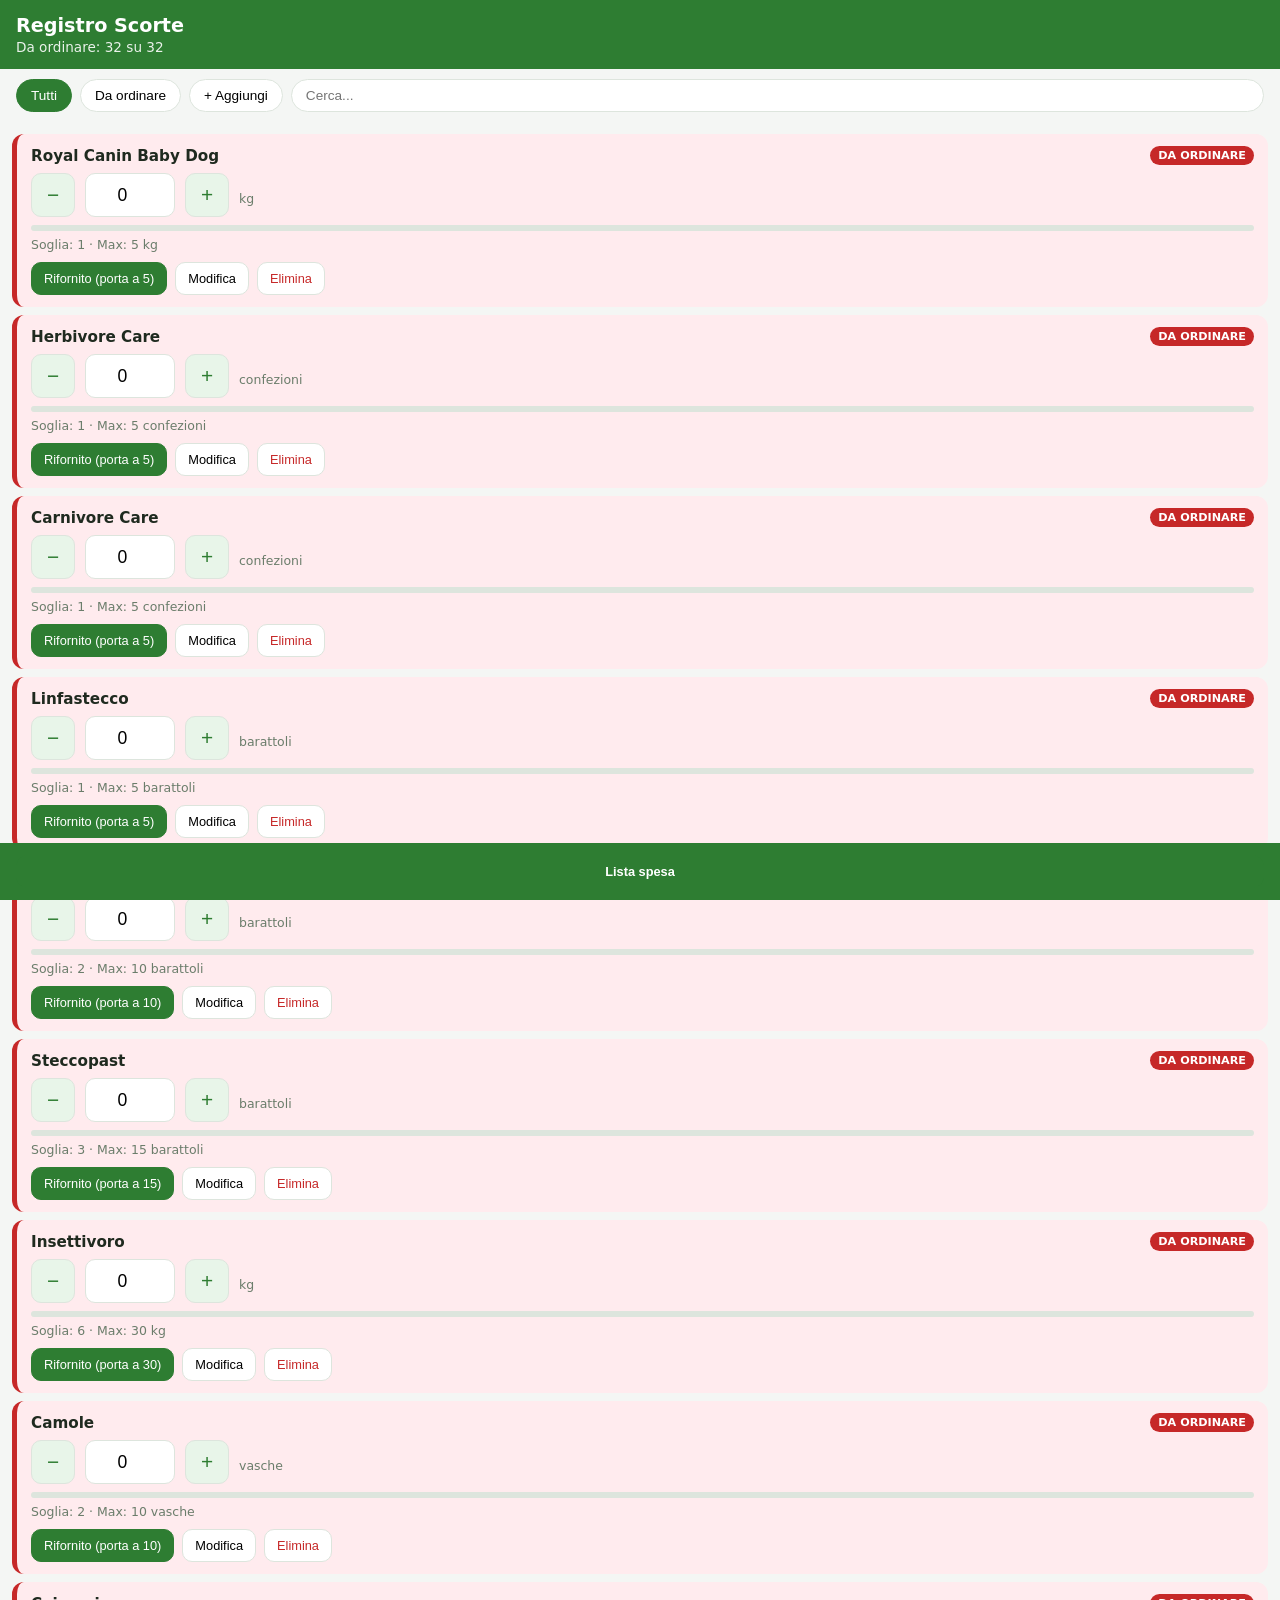
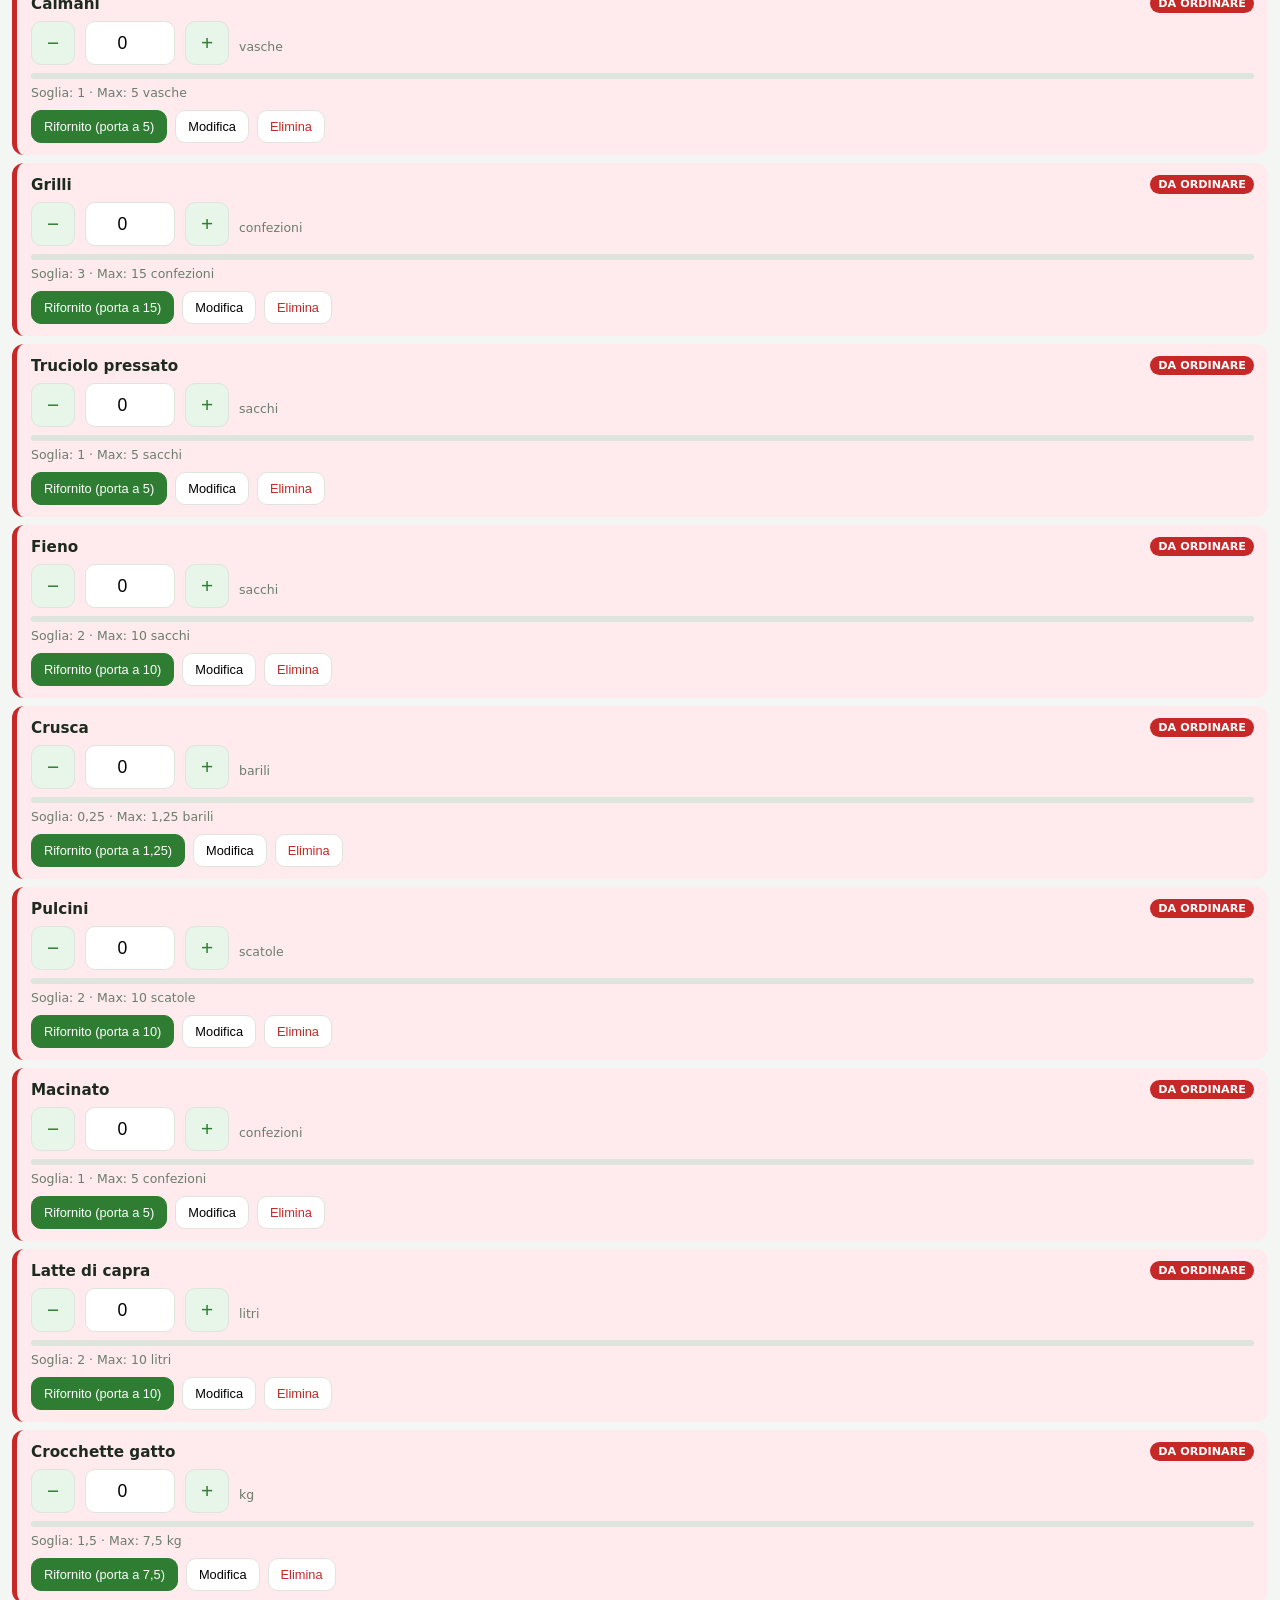
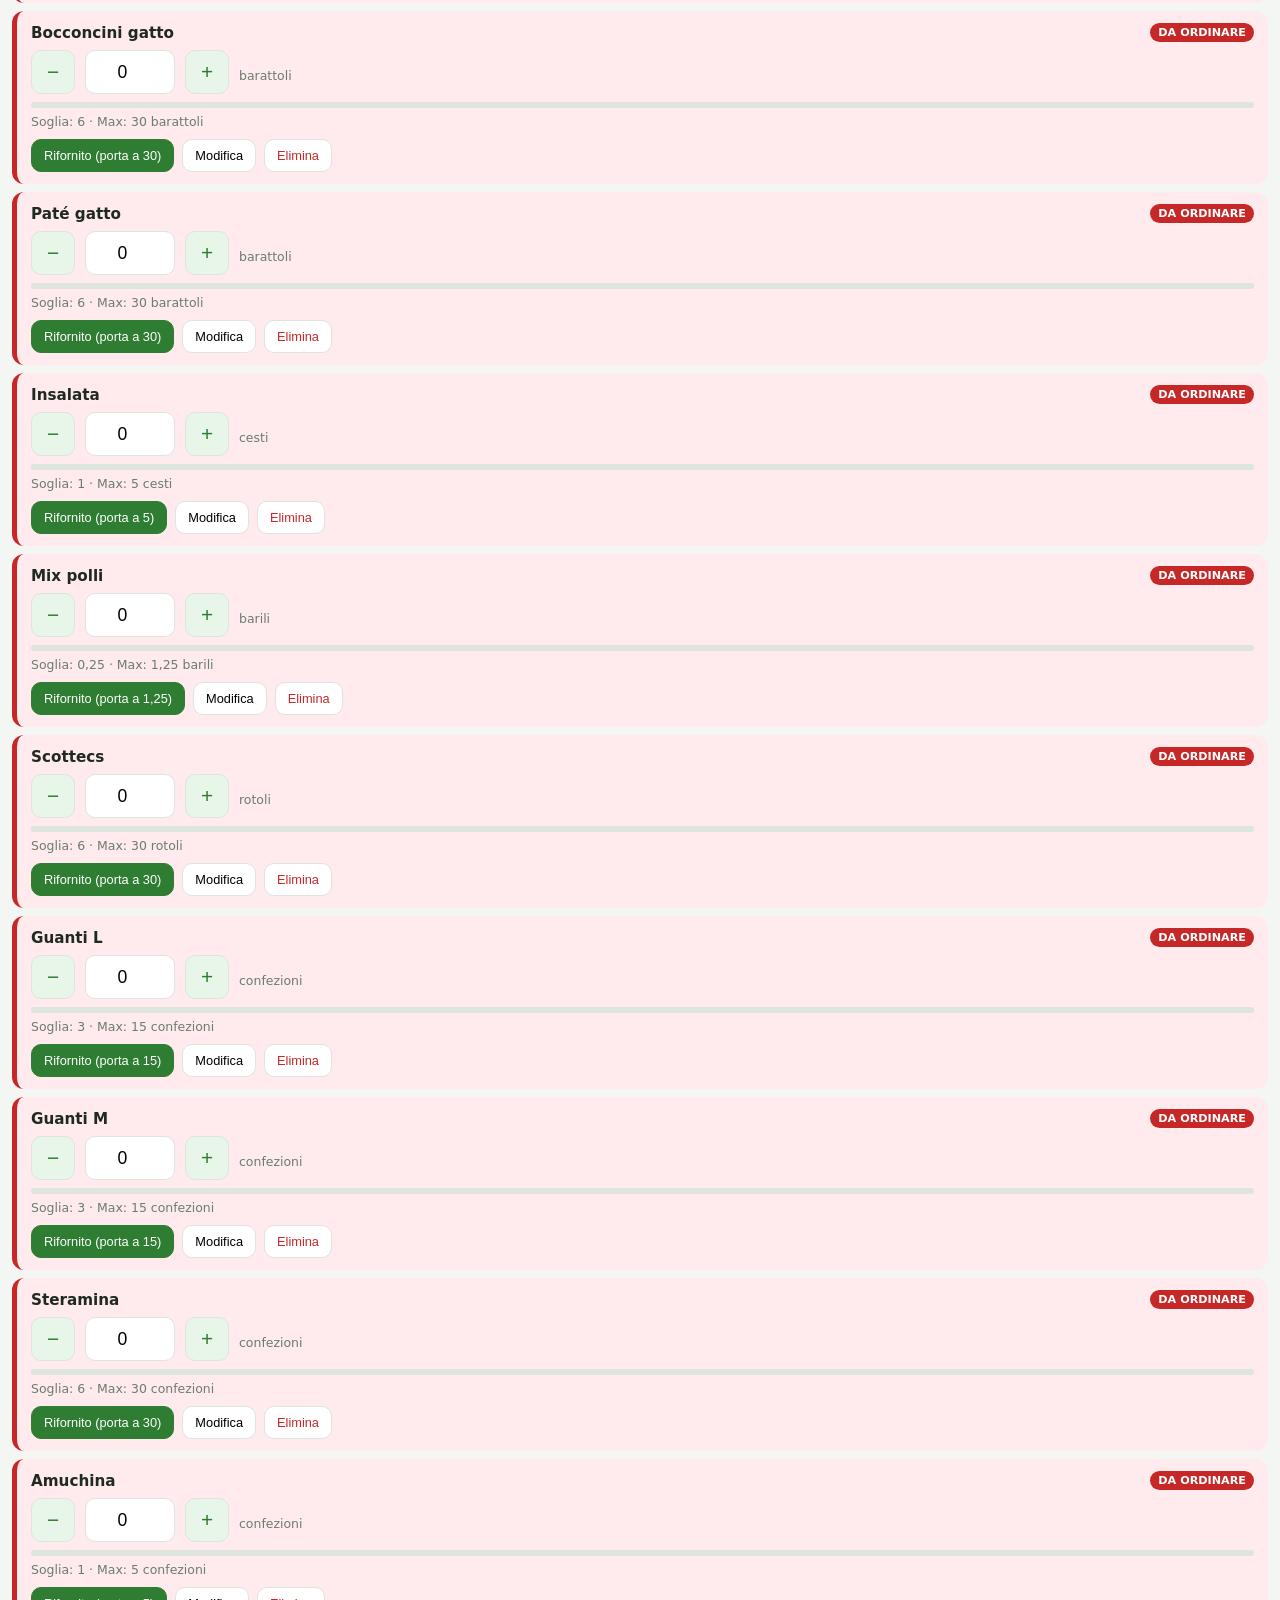
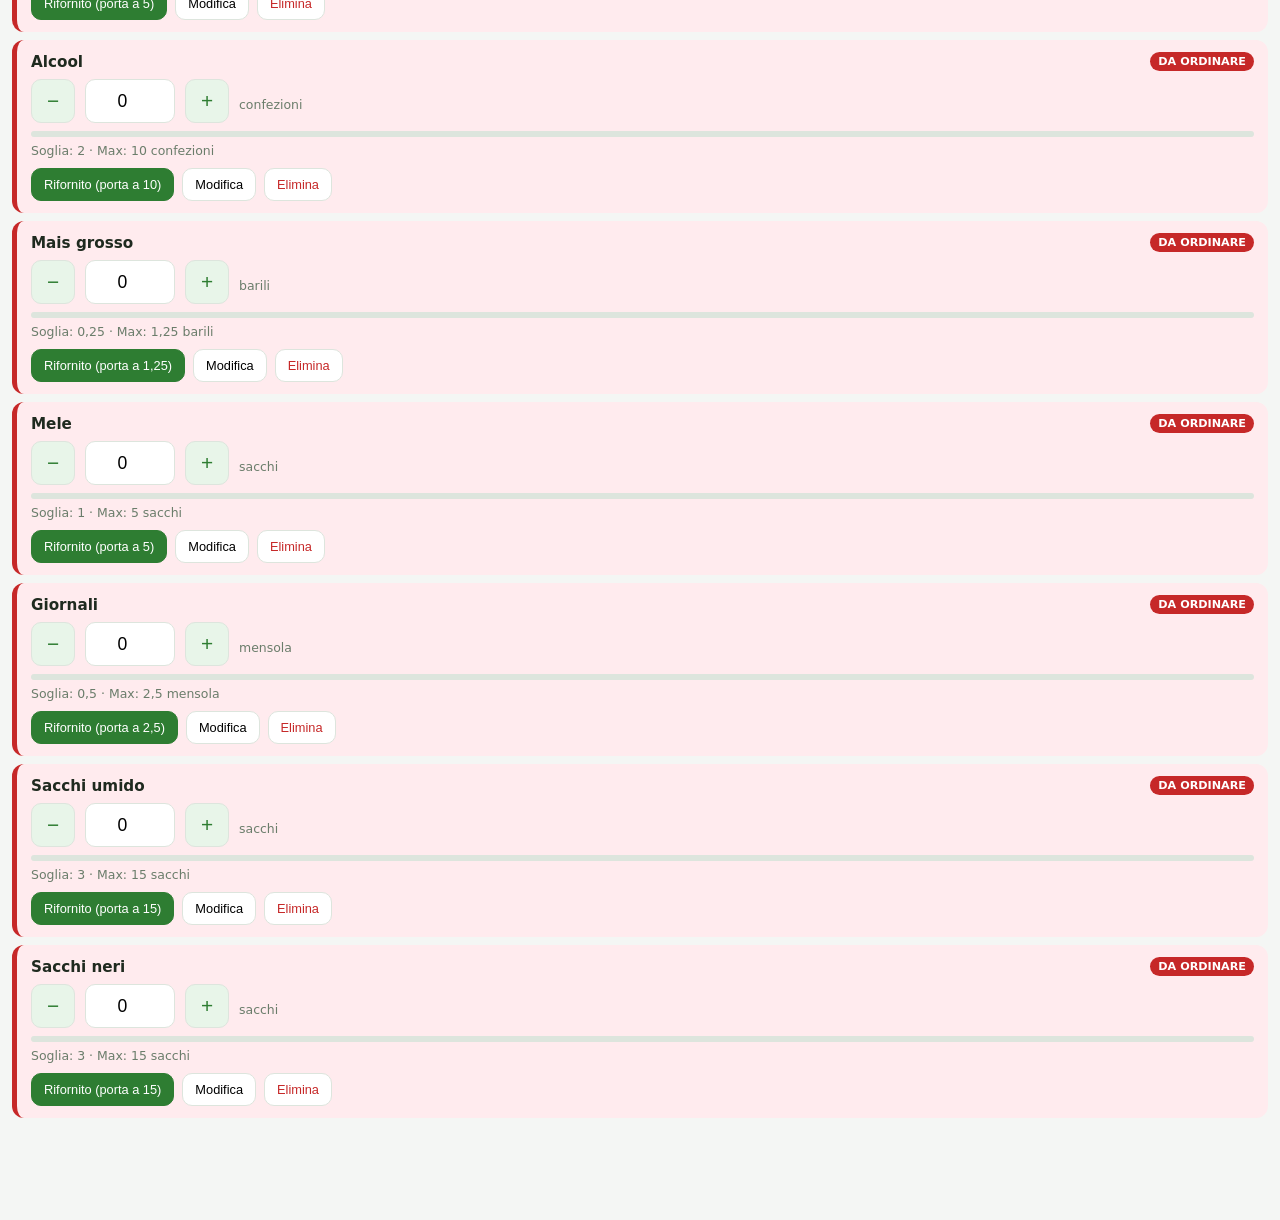
==== index.html @ c5b28beb "Webapp statica mobile per registro scorte" ====
<!DOCTYPE html>
<html lang="it">
<head>
<meta charset="UTF-8">
<meta name="viewport" content="width=device-width, initial-scale=1.0, viewport-fit=cover">
<meta name="theme-color" content="#1b5e20">
<title>Registro Scorte</title>
<style>
  :root {
    --green: #2e7d32; --light: #e8f5e9; --red: #c62828; --redlight: #ffebee;
    --bg: #f4f6f4; --card: #ffffff; --text: #1f2a1f; --muted: #6b7d6b; --border: #dde5dd;
  }
  * { box-sizing: border-box; -webkit-tap-highlight-color: transparent; }
  body { margin: 0; font-family: system-ui, -apple-system, sans-serif; background: var(--bg); color: var(--text); padding-bottom: 90px; }
  header { position: sticky; top: 0; z-index: 10; background: var(--green); color: white; padding: 14px 16px; }
  header h1 { margin: 0; font-size: 1.2rem; }
  header .sub { font-size: 0.85rem; opacity: 0.9; margin-top: 2px; }
  .filters { display: flex; gap: 8px; padding: 10px 16px; position: sticky; top: 62px; background: var(--bg); z-index: 9; flex-wrap: wrap; }
  .chip { border: 1px solid var(--border); background: var(--card); padding: 8px 14px; border-radius: 20px; font-size: 0.85rem; cursor: pointer; }
  .chip.active { background: var(--green); color: white; border-color: var(--green); }
  #search { flex: 1; min-width: 120px; border: 1px solid var(--border); border-radius: 20px; padding: 8px 14px; font-size: 0.85rem; }
  main { padding: 4px 12px; }
  .card { background: var(--card); border-radius: 12px; padding: 12px 14px; margin: 8px 0; border-left: 5px solid var(--green); }
  .card.low { border-left-color: var(--red); background: var(--redlight); }
  .row { display: flex; align-items: center; justify-content: space-between; gap: 8px; }
  .name { font-weight: 600; font-size: 0.95rem; flex: 1; }
  .badge { font-size: 0.7rem; font-weight: 700; padding: 3px 8px; border-radius: 10px; white-space: nowrap; }
  .ok .badge { background: var(--light); color: var(--green); }
  .low .badge { background: var(--red); color: white; }
  .stepper { display: flex; align-items: center; gap: 10px; margin-top: 8px; }
  .stepper button { width: 44px; height: 44px; border-radius: 10px; border: 1px solid var(--border); background: var(--light); font-size: 1.3rem; color: var(--green); }
  .stepper input { width: 90px; height: 44px; text-align: center; font-size: 1.1rem; border: 1px solid var(--border); border-radius: 10px; }
  .meta { font-size: 0.78rem; color: var(--muted); margin-top: 6px; }
  .nostock { color: #a1887f; }
  .bar { height: 6px; background: var(--border); border-radius: 3px; margin-top: 8px; overflow: hidden; }
  .bar div { height: 100%; background: var(--green); border-radius: 3px; }
  .low .bar div { background: var(--red); }
  .actions { display: flex; gap: 8px; margin-top: 10px; }
  .btn { border: 1px solid var(--border); background: var(--card); border-radius: 10px; padding: 8px 12px; font-size: 0.8rem; cursor: pointer; }
  .btn.danger { color: var(--red); }
  .btn.primary { background: var(--green); color: white; border-color: var(--green); }
  .edit { display: none; margin-top: 10px; border-top: 1px dashed var(--border); padding-top: 10px; }
  .edit.open { display: block; }
  .edit label { display: block; font-size: 0.75rem; color: var(--muted); margin: 8px 0 3px; }
  .edit input { width: 100%; padding: 8px; border: 1px solid var(--border); border-radius: 8px; font-size: 0.95rem; }
  .grid2 { display: grid; grid-template-columns: 1fr 1fr; gap: 8px; }
  nav { position: fixed; bottom: 0; left: 0; right: 0; background: var(--green); display: flex; padding: 12px 16px calc(12px + env(safe-area-inset-bottom)); gap: 10px; }
  nav button { flex: 1; border: none; border-radius: 12px; padding: 13px; font-size: 0.9rem; font-weight: 600; cursor: pointer; }
  dialog { border: none; border-radius: 16px; width: min(92vw, 420px); padding: 18px; max-height: 80vh; }
  dialog::backdrop { background: rgba(0,0,0,0.4); }
  dialog h2 { margin: 0 0 12px; font-size: 1.05rem; }
  dialog ul { margin: 0; padding-left: 20px; }
  dialog li { margin: 6px 0; font-size: 0.95rem; }
  .empty { text-align: center; color: var(--muted); padding: 40px 0; }
  form#addform .grid2 label input { margin-top: 3px; }
</style>
</head>
<body>
<header>
  <h1>Registro Scorte</h1>
  <div class="sub" id="summary"></div>
</header>

<div class="filters">
  <button class="chip active" id="f-all">Tutti</button>
  <button class="chip" id="f-low">Da ordinare</button>
  <button class="chip" id="f-add">+ Aggiungi</button>
  <input id="search" type="search" placeholder="Cerca...">
</div>

<main id="list"></main>
<div class="empty" id="empty" style="display:none">Nessun elemento</div>

<nav>
  <button class="btn primary" id="open-shopping">Lista spesa</button>
</nav>

<dialog id="shoppingDlg">
  <h2>Da ricomprare <span id="shopCount"></span></h2>
  <ul id="shoppingList"></ul>
  <p class="empty" id="shopEmpty" style="display:none">Tutto a posto, niente da ordinare.</p>
  <div class="actions">
    <button class="btn" onclick="copyShopping()">Copia</button>
    <button class="btn primary" onclick="document.getElementById('shoppingDlg').close()">Chiudi</button>
  </div>
</dialog>

<dialog id="addDlg">
  <h2>Nuovo articolo</h2>
  <form id="addform">
    <label>Nome<input name="name" required></label>
    <div class="grid2">
      <div><label>Unità<input name="unit" placeholder="scatole, kg..." required></label></div>
      <div><label>Quantità attuale<input name="qty" type="number" step="0.25" min="0" value="0"></label></div>
      <div><label>Soglia d'ordine<input name="soglia" type="number" step="0.25" min="0" required></label></div>
      <div><label>Max stock<input name="max" type="number" step="0.25" min="0"></label></div>
    </div>
    <div class="actions">
      <button type="button" class="btn" onclick="document.getElementById('addDlg').close()">Annulla</button>
      <button type="submit" class="btn primary">Aggiungi</button>
    </div>
  </form>
</dialog>

<script>
var KEY = 'registroscorte-v1';
var DEFAULTS = [
  { name: 'Royal Canin Baby Dog', unit: 'kg', qty: 0, soglia: 1, max: 5 },
  { name: 'Herbivore Care', unit: 'confezioni', qty: 0, soglia: 1, max: 5 },
  { name: 'Carnivore Care', unit: 'confezioni', qty: 0, soglia: 1, max: 5 },
  { name: 'Linfastecco', unit: 'barattoli', qty: 0, soglia: 1, max: 5 },
  { name: 'Nutribird', unit: 'barattoli', qty: 0, soglia: 2, max: 10 },
  { name: 'Steccopast', unit: 'barattoli', qty: 0, soglia: 3, max: 15 },
  { name: 'Insettivoro', unit: 'kg', qty: 0, soglia: 6, max: 30 },
  { name: 'Camole', unit: 'vasche', qty: 0, soglia: 2, max: 10 },
  { name: 'Caimani', unit: 'vasche', qty: 0, soglia: 1, max: 5 },
  { name: 'Grilli', unit: 'confezioni', qty: 0, soglia: 3, max: 15 },
  { name: 'Truciolo pressato', unit: 'sacchi', qty: 0, soglia: 1, max: 5 },
  { name: 'Fieno', unit: 'sacchi', qty: 0, soglia: 2, max: 10 },
  { name: 'Crusca', unit: 'barili', qty: 0, soglia: 0.25, max: 1.25 },
  { name: 'Pulcini', unit: 'scatole', qty: 0, soglia: 2, max: 10 },
  { name: 'Macinato', unit: 'confezioni', qty: 0, soglia: 1, max: 5 },
  { name: 'Latte di capra', unit: 'litri', qty: 0, soglia: 2, max: 10 },
  { name: 'Crocchette gatto', unit: 'kg', qty: 0, soglia: 1.5, max: 7.5 },
  { name: 'Bocconcini gatto', unit: 'barattoli', qty: 0, soglia: 6, max: 30 },
  { name: 'Paté gatto', unit: 'barattoli', qty: 0, soglia: 6, max: 30 },
  { name: 'Insalata', unit: 'cesti', qty: 0, soglia: 1, max: 5 },
  { name: 'Mix polli', unit: 'barili', qty: 0, soglia: 0.25, max: 1.25 },
  { name: 'Scottecs', unit: 'rotoli', qty: 0, soglia: 6, max: 30 },
  { name: 'Guanti L', unit: 'confezioni', qty: 0, soglia: 3, max: 15 },
  { name: 'Guanti M', unit: 'confezioni', qty: 0, soglia: 3, max: 15 },
  { name: 'Steramina', unit: 'confezioni', qty: 0, soglia: 6, max: 30 },
  { name: 'Amuchina', unit: 'confezioni', qty: 0, soglia: 1, max: 5 },
  { name: 'Alcool', unit: 'confezioni', qty: 0, soglia: 2, max: 10 },
  { name: 'Mais grosso', unit: 'barili', qty: 0, soglia: 0.25, max: 1.25 },
  { name: 'Mele', unit: 'sacchi', qty: 0, soglia: 1, max: 5 },
  { name: 'Giornali', unit: 'mensola', qty: 0, soglia: 0.5, max: 2.5 },
  { name: 'Sacchi umido', unit: 'sacchi', qty: 0, soglia: 3, max: 15 },
  { name: 'Sacchi neri', unit: 'sacchi', qty: 0, soglia: 3, max: 15 }
];

var state = load();
function load() {
  try { var d = JSON.parse(localStorage.getItem(KEY)); if (d && d.items) return d; } catch (e) {}
  return { items: DEFAULTS.map(function (x) { return Object.assign({}, x); }) };
}
function save() { localStorage.setItem(KEY, JSON.stringify(state)); }
function fmt(n) { return (Math.round(n * 100) / 100).toString().replace('.', ','); }

var filter = 'all';
var order = state.items.map(function (x) { return x.name; });

function render() {
  var q = document.getElementById('search').value.toLowerCase();
  var listEl = document.getElementById('list');
  listEl.innerHTML = '';
  var shown = 0, lowCount = 0;
  state.items.forEach(function (it, i) {
    var low = it.qty < it.soglia;
    if (low) lowCount++;
    if (filter === 'low' && !low) return;
    if (q && it.name.toLowerCase().indexOf(q) < 0) return;
    shown++;
    var card = document.createElement('div');
    card.className = 'card ' + (low ? 'low' : 'ok');
    var pct = Math.min(100, it.max > 0 ? (it.qty / it.max) * 100 : 100);
    card.innerHTML =
      '<div class="row"><div class="name">' + it.name + '</div>' +
      '<span class="badge">' + (low ? 'DA ORDINARE' : 'OK') + '</span></div>' +
      '<div class="stepper">' +
      '<button onclick="step(' + i + ',-1)">−</button>' +
      '<input type="number" step="0.25" min="0" value="' + it.qty + '" onchange="setQty(' + i + ',this.value)">' +
      '<button onclick="step(' + i + ',1)">+</button>' +
      '<span class="meta">' + it.unit + '</span></div>' +
      '<div class="bar"><div style="width:' + pct + '%"></div></div>' +
      '<div class="meta">Soglia: ' + fmt(it.soglia) + ' · Max: ' + fmt(it.max) + ' ' + it.unit + '</div>' +
      '<div class="actions">' +
      (low ? '<button class="btn primary" onclick="restock(' + i + ')">Rifornito (porta a ' + fmt(it.max) + ')</button>' : '') +
      '<button class="btn" onclick="toggleEdit(' + i + ',this)">Modifica</button>' +
      '<button class="btn danger" onclick="del(' + i + ')">Elimina</button></div>' +
      '<div class="edit" id="edit' + i + '">' +
      '<div class="grid2"><div><label>Nome<input value="' + it.name + '" onchange="setField(' + i + ',\'name\',this.value)"></label></div>' +
      '<div><label>Unità<input value="' + it.unit + '" onchange="setField(' + i + ',\'unit\',this.value)"></label></div>' +
      '<div><label>Soglia d\'ordine<input type="number" step="0.25" min="0" value="' + it.soglia + '" onchange="setField(' + i + ',\'soglia\',this.value)"></label></div>' +
      '<div><label>Max stock<input type="number" step="0.25" min="0" value="' + it.max + '" onchange="setField(' + i + ',\'max\',this.value)"></label></div>' +
      '</div><label>Soglia in 1/4 di barile = 0,25 · 1/2 mensola = 0,5</label></div>';
    listEl.appendChild(card);
  });
  document.getElementById('empty').style.display = shown ? 'none' : 'block';
  document.getElementById('summary').textContent = 'Da ordinare: ' + lowCount + ' su ' + state.items.length;
}

function step(i, d) { state.items[i].qty = Math.max(0, state.items[i].qty + d * 0.25); save(); render(); }
function setQty(i, v) { state.items[i].qty = Math.max(0, parseFloat(v) || 0); save(); render(); }
function setField(i, f, v) { state.items[i][f] = (f === 'soglia' || f === 'max') ? Math.max(0, parseFloat(v) || 0) : v; save(); render(); }
function restock(i) { state.items[i].qty = state.items[i].max; save(); render(); }
function del(i) { if (confirm('Eliminare ' + state.items[i].name + '?')) { state.items.splice(i, 1); save(); render(); } }
function toggleEdit(i, btn) { document.getElementById('edit' + i).classList.toggle('open'); }

document.getElementById('f-all').onclick = function () { filter = 'all'; chips(); render(); };
document.getElementById('f-low').onclick = function () { filter = 'low'; chips(); render(); };
document.getElementById('f-add').onclick = function () { document.getElementById('addDlg').showModal(); };
document.getElementById('search').oninput = render;
function chips() {
  document.getElementById('f-all').classList.toggle('active', filter === 'all');
  document.getElementById('f-low').classList.toggle('active', filter === 'low');
}

document.getElementById('addform').onsubmit = function (e) {
  e.preventDefault();
  var f = e.target;
  var soglia = parseFloat(f.soglia.value) || 0;
  var max = f.max.value !== '' ? parseFloat(f.max.value) : soglia * 5;
  state.items.push({ name: f.name.value, unit: f.unit.value, qty: parseFloat(f.qty.value) || 0, soglia: soglia, max: max });
  save(); f.reset(); document.getElementById('addDlg').close(); render();
};

function shopping() {
  return state.items.filter(function (x) { return x.qty < x.soglia; })
    .map(function (x) { return { name: x.name, buy: Math.max(0, x.max - x.qty), unit: x.unit, soglia: x.soglia, qty: x.qty }; })
    .sort(function (a, b) { return a.name.localeCompare(b.name); });
}
document.getElementById('open-shopping').onclick = function () {
  var s = shopping();
  var ul = document.getElementById('shoppingList');
  ul.innerHTML = '';
  s.forEach(function (x) {
    var li = document.createElement('li');
    li.textContent = x.name + ': comprene ' + fmt(x.buy) + ' ' + x.unit + ' (ora ' + fmt(x.qty) + ')';
    ul.appendChild(li);
  });
  document.getElementById('shopEmpty').style.display = s.length ? 'none' : 'block';
  document.getElementById('shopCount').textContent = '(' + s.length + ')';
  document.getElementById('shoppingDlg').showModal();
};
function copyShopping() {
  var text = shopping().map(function (x) { return '- ' + x.name + ': ' + fmt(x.buy) + ' ' + x.unit; }).join('\n') || 'Niente da ordinare';
  if (navigator.clipboard) navigator.clipboard.writeText(text);
  else alert(text);
}
render();
</script>
</body>
</html>
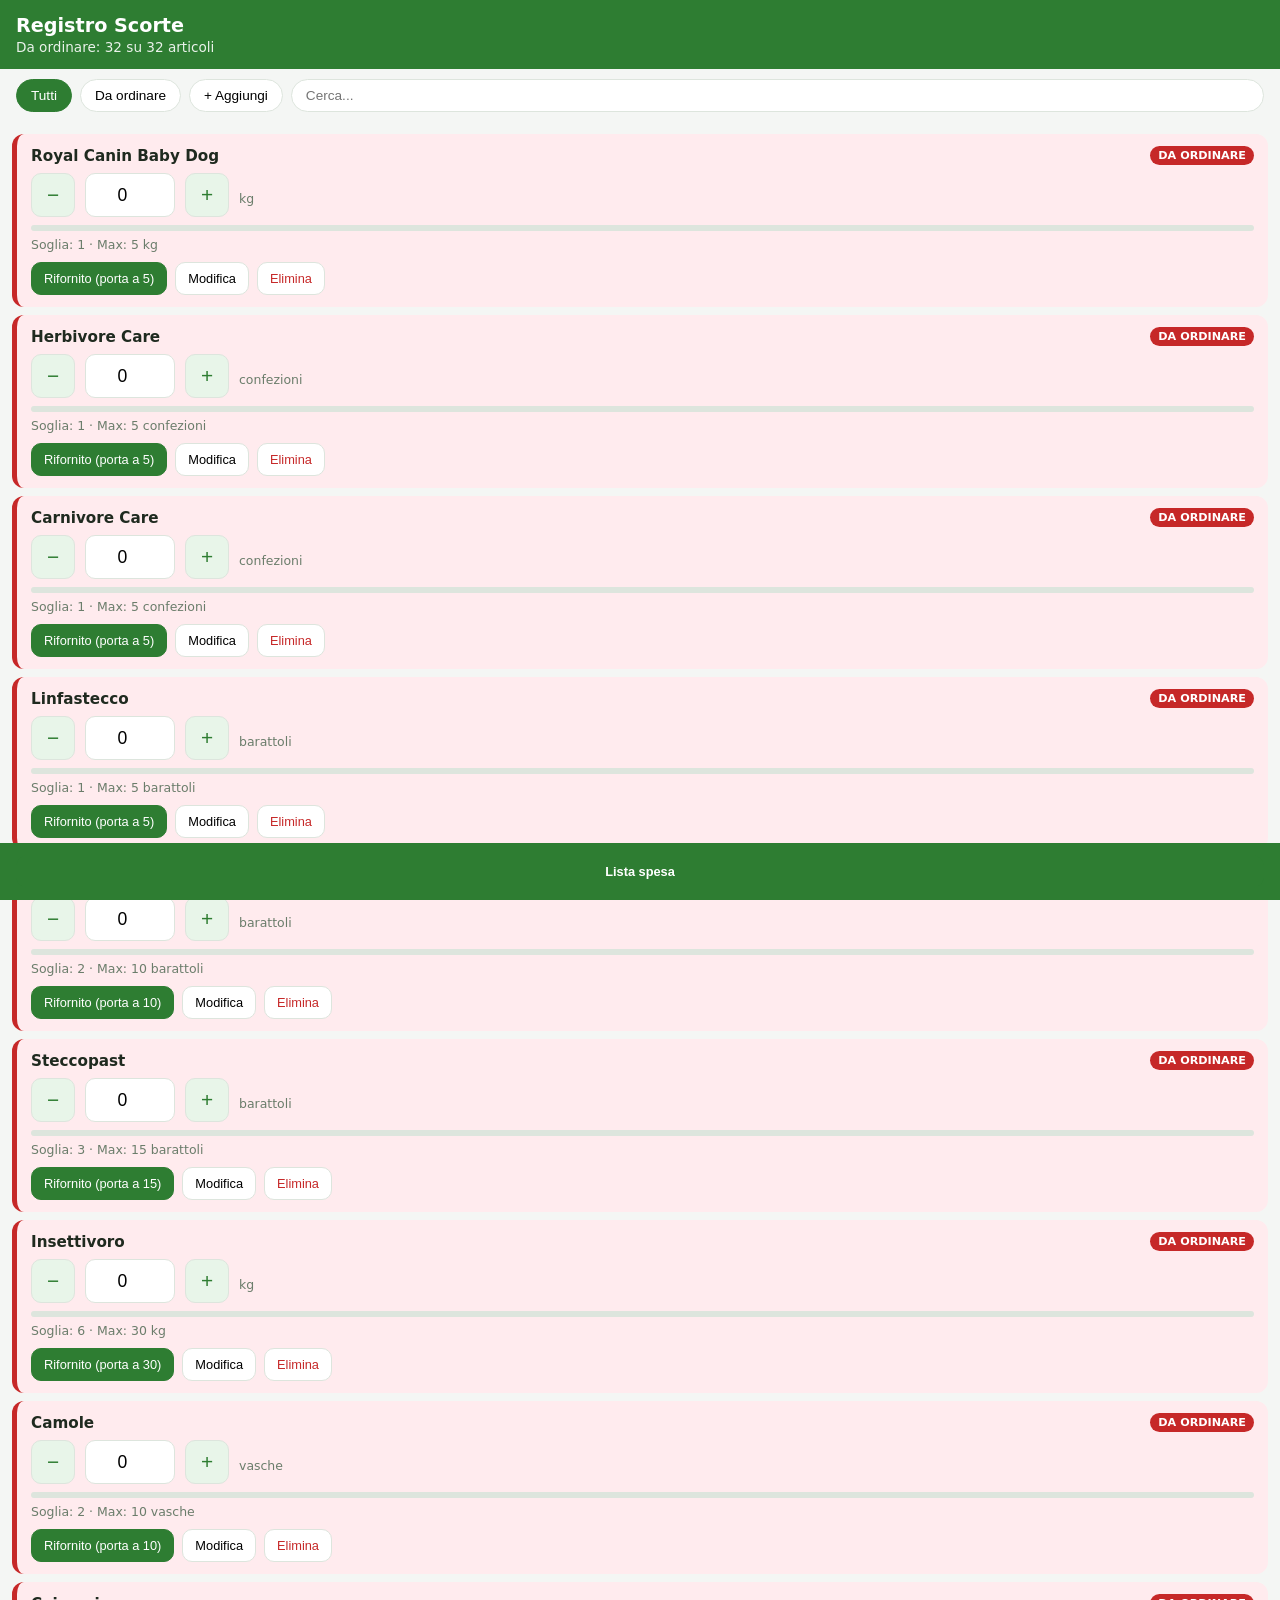
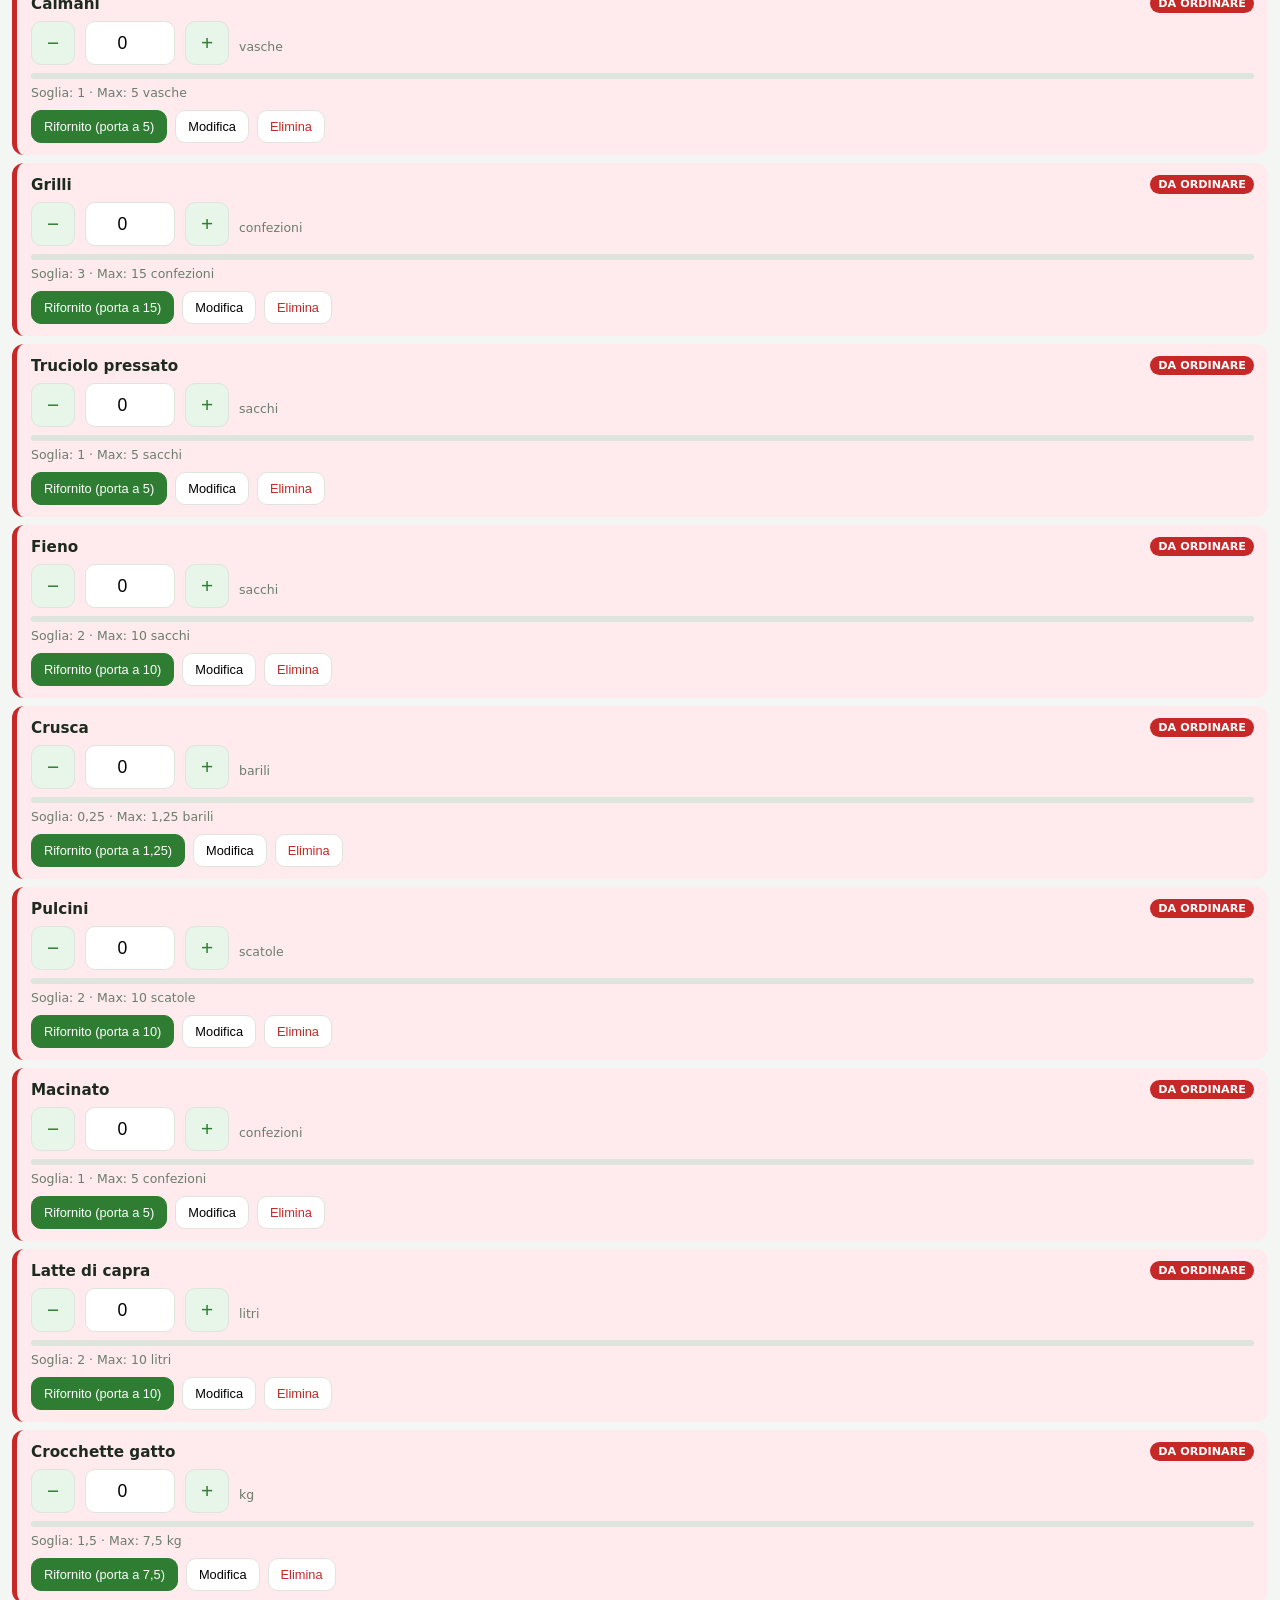
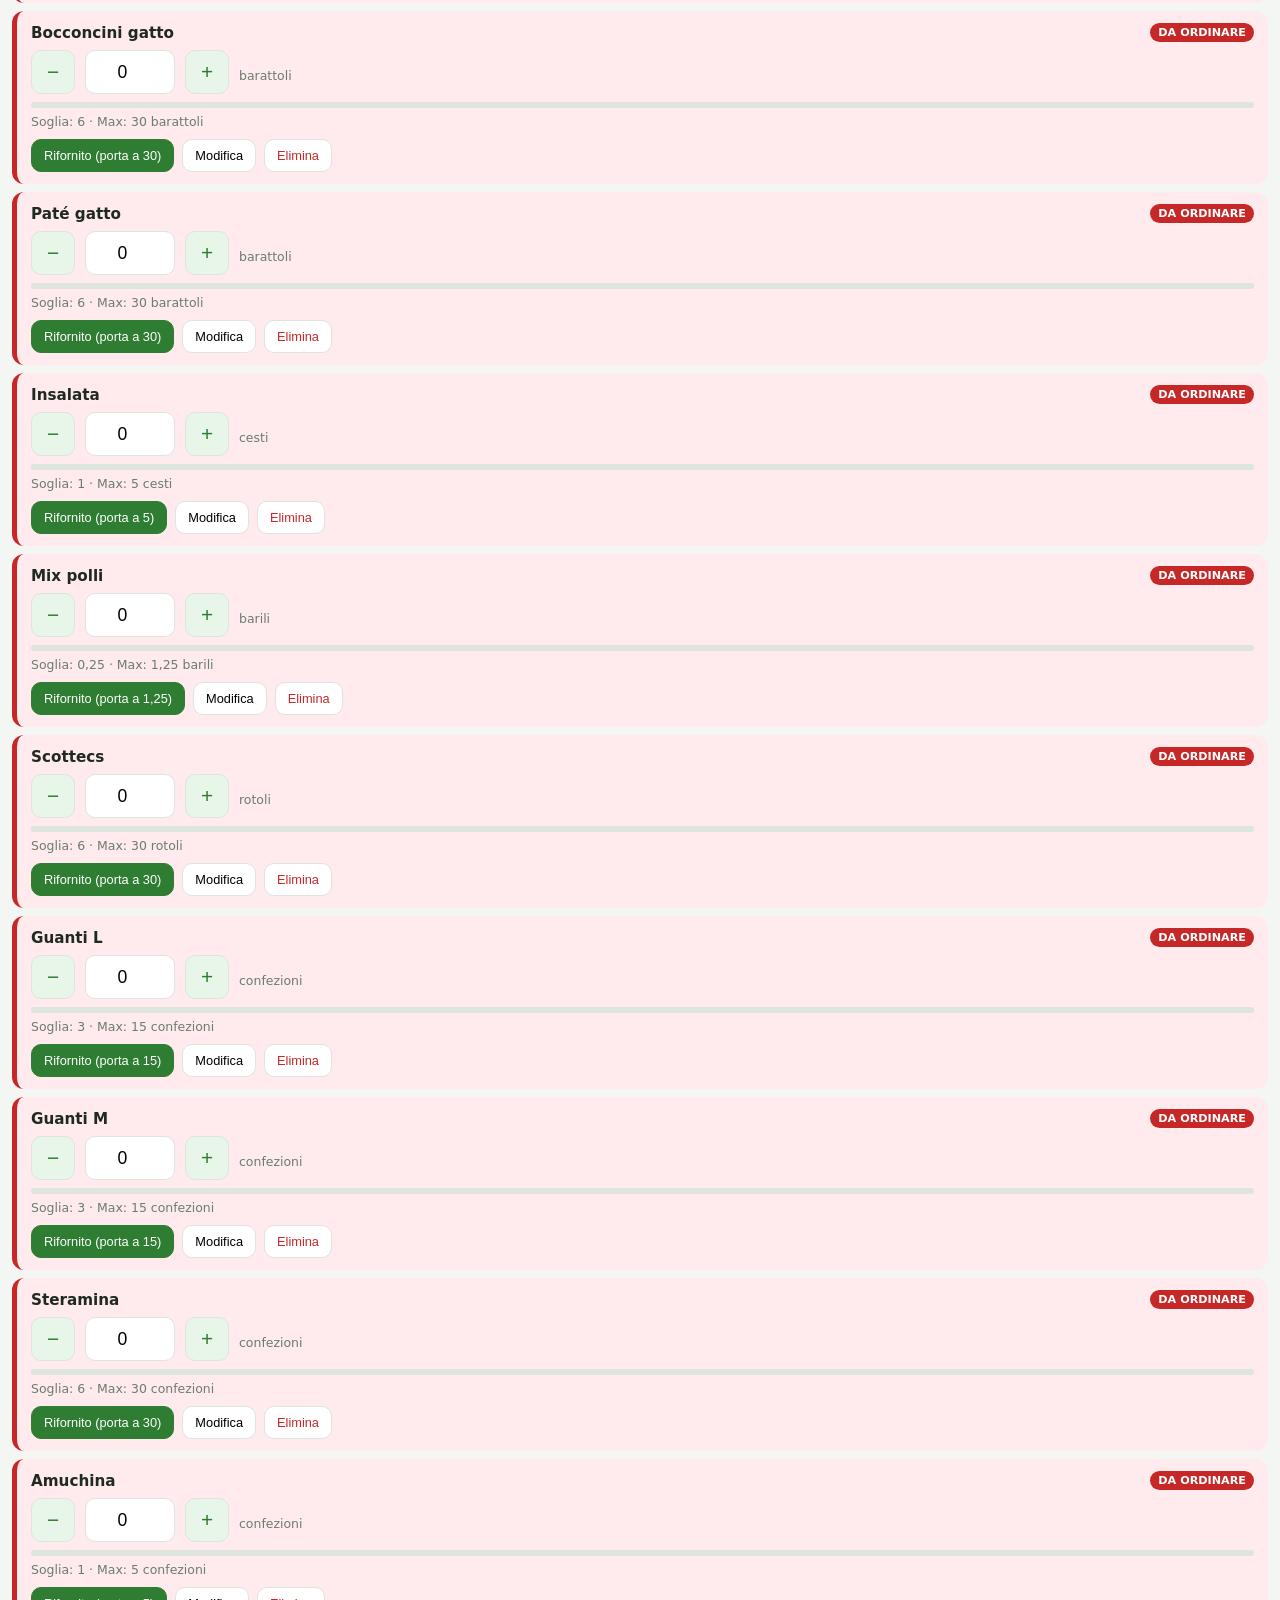
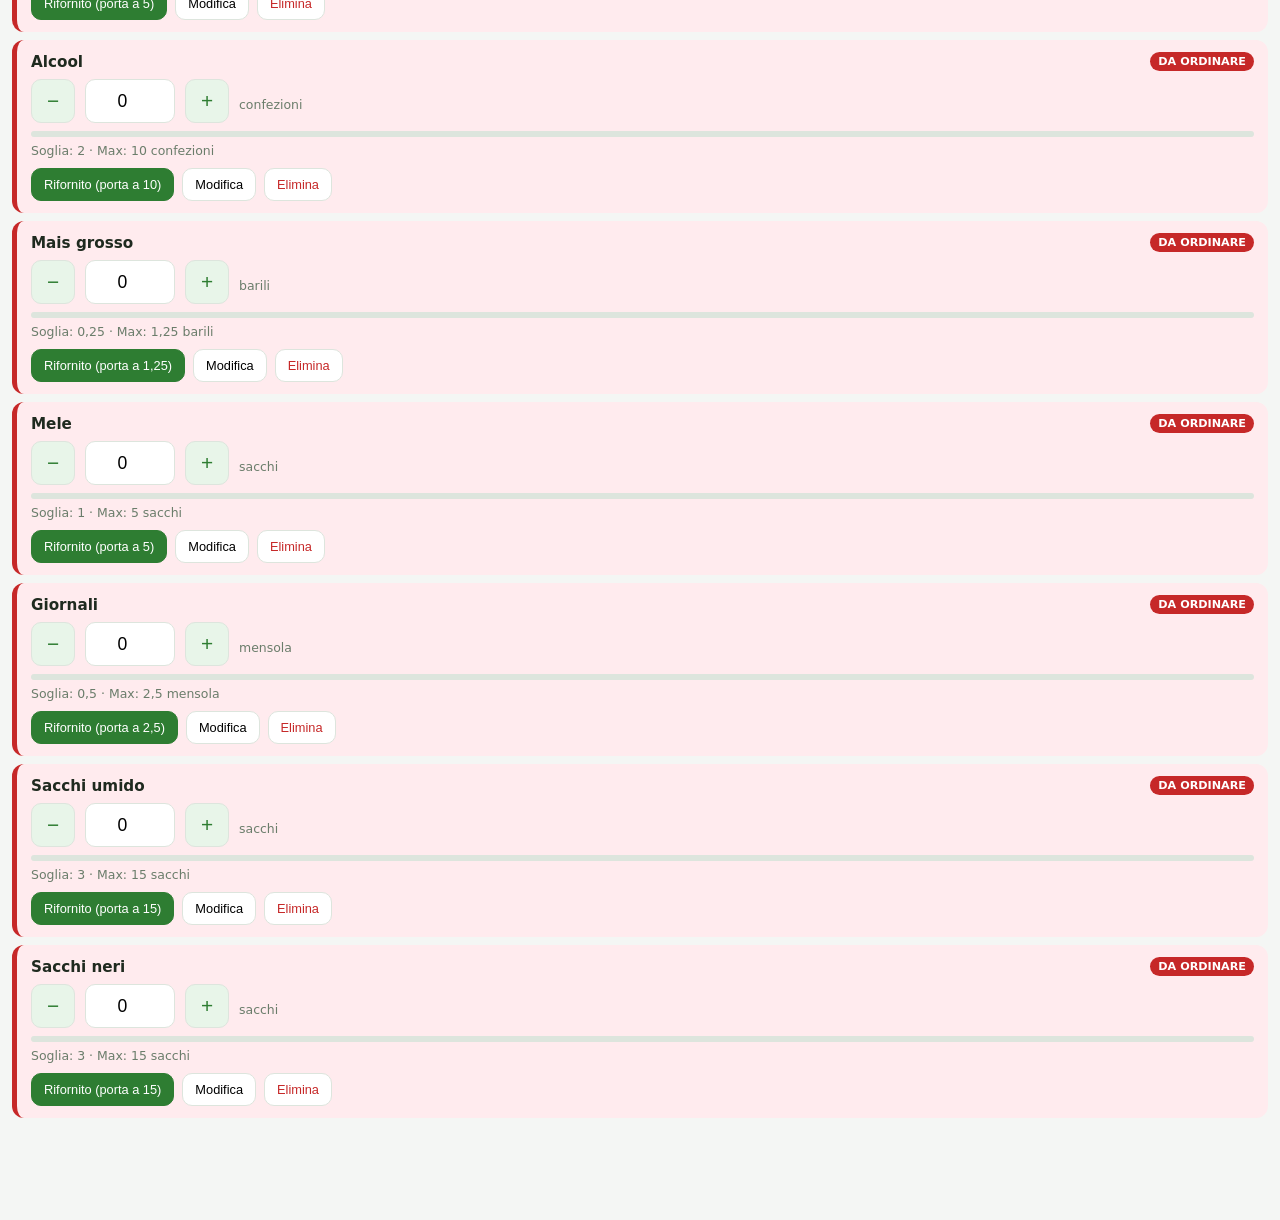
==== commit 635b76e9: "Correzione apici nel pannello modifica e gestione eventi senza inline handler" ====
--- a/index.html
+++ b/index.html
@@ -31,11 +31,10 @@
   .stepper button { width: 44px; height: 44px; border-radius: 10px; border: 1px solid var(--border); background: var(--light); font-size: 1.3rem; color: var(--green); }
   .stepper input { width: 90px; height: 44px; text-align: center; font-size: 1.1rem; border: 1px solid var(--border); border-radius: 10px; }
   .meta { font-size: 0.78rem; color: var(--muted); margin-top: 6px; }
-  .nostock { color: #a1887f; }
   .bar { height: 6px; background: var(--border); border-radius: 3px; margin-top: 8px; overflow: hidden; }
   .bar div { height: 100%; background: var(--green); border-radius: 3px; }
   .low .bar div { background: var(--red); }
-  .actions { display: flex; gap: 8px; margin-top: 10px; }
+  .actions { display: flex; gap: 8px; margin-top: 10px; flex-wrap: wrap; }
   .btn { border: 1px solid var(--border); background: var(--card); border-radius: 10px; padding: 8px 12px; font-size: 0.8rem; cursor: pointer; }
   .btn.danger { color: var(--red); }
   .btn.primary { background: var(--green); color: white; border-color: var(--green); }
@@ -52,7 +51,6 @@
   dialog ul { margin: 0; padding-left: 20px; }
   dialog li { margin: 6px 0; font-size: 0.95rem; }
   .empty { text-align: center; color: var(--muted); padding: 40px 0; }
-  form#addform .grid2 label input { margin-top: 3px; }
 </style>
 </head>
 <body>
@@ -80,8 +78,8 @@
   <ul id="shoppingList"></ul>
   <p class="empty" id="shopEmpty" style="display:none">Tutto a posto, niente da ordinare.</p>
   <div class="actions">
-    <button class="btn" onclick="copyShopping()">Copia</button>
-    <button class="btn primary" onclick="document.getElementById('shoppingDlg').close()">Chiudi</button>
+    <button class="btn" id="copyBtn">Copia</button>
+    <button class="btn primary" id="shopClose">Chiudi</button>
   </div>
 </dialog>
 
@@ -96,7 +94,7 @@
       <div><label>Max stock<input name="max" type="number" step="0.25" min="0"></label></div>
     </div>
     <div class="actions">
-      <button type="button" class="btn" onclick="document.getElementById('addDlg').close()">Annulla</button>
+      <button type="button" class="btn" id="addCancel">Annulla</button>
       <button type="submit" class="btn primary">Aggiungi</button>
     </div>
   </form>
@@ -139,16 +137,16 @@
   { name: 'Sacchi neri', unit: 'sacchi', qty: 0, soglia: 3, max: 15 }
 ];
 
+function esc(s) { return String(s).replace(/&/g, '&amp;').replace(/</g, '&lt;').replace(/>/g, '&gt;').replace(/"/g, '&quot;'); }
 var state = load();
 function load() {
   try { var d = JSON.parse(localStorage.getItem(KEY)); if (d && d.items) return d; } catch (e) {}
   return { items: DEFAULTS.map(function (x) { return Object.assign({}, x); }) };
 }
-function save() { localStorage.setItem(KEY, JSON.stringify(state)); }
+function save() { try { localStorage.setItem(KEY, JSON.stringify(state)); } catch (e) { alert('Salvataggio non riuscito (localStorage bloccato).'); } }
 function fmt(n) { return (Math.round(n * 100) / 100).toString().replace('.', ','); }
 
 var filter = 'all';
-var order = state.items.map(function (x) { return x.name; });
 
 function render() {
   var q = document.getElementById('search').value.toLowerCase();
@@ -165,37 +163,51 @@
     card.className = 'card ' + (low ? 'low' : 'ok');
     var pct = Math.min(100, it.max > 0 ? (it.qty / it.max) * 100 : 100);
     card.innerHTML =
-      '<div class="row"><div class="name">' + it.name + '</div>' +
+      '<div class="row"><div class="name">' + esc(it.name) + '</div>' +
       '<span class="badge">' + (low ? 'DA ORDINARE' : 'OK') + '</span></div>' +
       '<div class="stepper">' +
-      '<button onclick="step(' + i + ',-1)">−</button>' +
-      '<input type="number" step="0.25" min="0" value="' + it.qty + '" onchange="setQty(' + i + ',this.value)">' +
-      '<button onclick="step(' + i + ',1)">+</button>' +
-      '<span class="meta">' + it.unit + '</span></div>' +
+      '<button data-a="step" data-i="' + i + '" data-d="-1">−</button>' +
+      '<input type="number" step="0.25" min="0" value="' + it.qty + '" data-a="qty" data-i="' + i + '">' +
+      '<button data-a="step" data-i="' + i + '" data-d="1">+</button>' +
+      '<span class="meta">' + esc(it.unit) + '</span></div>' +
       '<div class="bar"><div style="width:' + pct + '%"></div></div>' +
-      '<div class="meta">Soglia: ' + fmt(it.soglia) + ' · Max: ' + fmt(it.max) + ' ' + it.unit + '</div>' +
+      '<div class="meta">Soglia: ' + fmt(it.soglia) + ' · Max: ' + fmt(it.max) + ' ' + esc(it.unit) + '</div>' +
       '<div class="actions">' +
-      (low ? '<button class="btn primary" onclick="restock(' + i + ')">Rifornito (porta a ' + fmt(it.max) + ')</button>' : '') +
-      '<button class="btn" onclick="toggleEdit(' + i + ',this)">Modifica</button>' +
-      '<button class="btn danger" onclick="del(' + i + ')">Elimina</button></div>' +
+      (low ? '<button class="btn primary" data-a="restock" data-i="' + i + '">Rifornito (porta a ' + fmt(it.max) + ')</button>' : '') +
+      '<button class="btn" data-a="edit" data-i="' + i + '">Modifica</button>' +
+      '<button class="btn danger" data-a="del" data-i="' + i + '">Elimina</button></div>' +
       '<div class="edit" id="edit' + i + '">' +
-      '<div class="grid2"><div><label>Nome<input value="' + it.name + '" onchange="setField(' + i + ',\'name\',this.value)"></label></div>' +
-      '<div><label>Unità<input value="' + it.unit + '" onchange="setField(' + i + ',\'unit\',this.value)"></label></div>' +
-      '<div><label>Soglia d\'ordine<input type="number" step="0.25" min="0" value="' + it.soglia + '" onchange="setField(' + i + ',\'soglia\',this.value)"></label></div>' +
-      '<div><label>Max stock<input type="number" step="0.25" min="0" value="' + it.max + '" onchange="setField(' + i + ',\'max\',this.value)"></label></div>' +
-      '</div><label>Soglia in 1/4 di barile = 0,25 · 1/2 mensola = 0,5</label></div>';
+      '<div class="grid2"><div><label>Nome<input value="' + esc(it.name) + '" data-a="field" data-i="' + i + '" data-f="name"></label></div>' +
+      '<div><label>Unità<input value="' + esc(it.unit) + '" data-a="field" data-i="' + i + '" data-f="unit"></label></div>' +
+      '<div><label>Soglia d&#39;ordine<input type="number" step="0.25" min="0" value="' + it.soglia + '" data-a="field" data-i="' + i + '" data-f="soglia"></label></div>' +
+      '<div><label>Max stock<input type="number" step="0.25" min="0" value="' + it.max + '" data-a="field" data-i="' + i + '" data-f="max"></label></div>' +
+      '</div><label class="meta">Soglie frazionarie: 1/4 di barile = 0,25 · 1/2 mensola = 0,5</label></div>';
     listEl.appendChild(card);
   });
   document.getElementById('empty').style.display = shown ? 'none' : 'block';
-  document.getElementById('summary').textContent = 'Da ordinare: ' + lowCount + ' su ' + state.items.length;
-}
-
-function step(i, d) { state.items[i].qty = Math.max(0, state.items[i].qty + d * 0.25); save(); render(); }
-function setQty(i, v) { state.items[i].qty = Math.max(0, parseFloat(v) || 0); save(); render(); }
-function setField(i, f, v) { state.items[i][f] = (f === 'soglia' || f === 'max') ? Math.max(0, parseFloat(v) || 0) : v; save(); render(); }
-function restock(i) { state.items[i].qty = state.items[i].max; save(); render(); }
-function del(i) { if (confirm('Eliminare ' + state.items[i].name + '?')) { state.items.splice(i, 1); save(); render(); } }
-function toggleEdit(i, btn) { document.getElementById('edit' + i).classList.toggle('open'); }
+  document.getElementById('summary').textContent = 'Da ordinare: ' + lowCount + ' su ' + state.items.length + ' articoli';
+}
+
+document.addEventListener('click', function (e) {
+  var t = e.target.closest('[data-a]');
+  if (!t) return;
+  var i = +t.dataset.i;
+  if (t.dataset.a === 'step') { state.items[i].qty = Math.max(0, state.items[i].qty + 0.25 * (+t.dataset.d)); save(); render(); }
+  else if (t.dataset.a === 'restock') { state.items[i].qty = state.items[i].max; save(); render(); }
+  else if (t.dataset.a === 'edit') { document.getElementById('edit' + i).classList.toggle('open'); }
+  else if (t.dataset.a === 'del') { if (confirm('Eliminare ' + state.items[i].name + '?')) { state.items.splice(i, 1); save(); render(); } }
+});
+document.addEventListener('change', function (e) {
+  var t = e.target;
+  if (!t.dataset || !t.dataset.a) return;
+  var i = +t.dataset.i;
+  if (t.dataset.a === 'qty') { state.items[i].qty = Math.max(0, parseFloat(t.value) || 0); save(); render(); }
+  else if (t.dataset.a === 'field') {
+    var f = t.dataset.f;
+    state.items[i][f] = (f === 'soglia' || f === 'max') ? Math.max(0, parseFloat(t.value) || 0) : t.value;
+    save(); render();
+  }
+});
 
 document.getElementById('f-all').onclick = function () { filter = 'all'; chips(); render(); };
 document.getElementById('f-low').onclick = function () { filter = 'low'; chips(); render(); };
@@ -205,6 +217,13 @@
   document.getElementById('f-all').classList.toggle('active', filter === 'all');
   document.getElementById('f-low').classList.toggle('active', filter === 'low');
 }
+document.getElementById('addCancel').onclick = function () { document.getElementById('addDlg').close(); };
+document.getElementById('shopClose').onclick = function () { document.getElementById('shoppingDlg').close(); };
+document.getElementById('copyBtn').onclick = function () {
+  var text = shopping().map(function (x) { return '- ' + x.name + ': ' + fmt(x.buy) + ' ' + x.unit; }).join('\n') || 'Niente da ordinare';
+  if (navigator.clipboard && navigator.clipboard.writeText) navigator.clipboard.writeText(text);
+  else alert(text);
+};
 
 document.getElementById('addform').onsubmit = function (e) {
   e.preventDefault();
@@ -217,7 +236,7 @@
 
 function shopping() {
   return state.items.filter(function (x) { return x.qty < x.soglia; })
-    .map(function (x) { return { name: x.name, buy: Math.max(0, x.max - x.qty), unit: x.unit, soglia: x.soglia, qty: x.qty }; })
+    .map(function (x) { return { name: x.name, buy: Math.max(0, x.max - x.qty), unit: x.unit, qty: x.qty }; })
     .sort(function (a, b) { return a.name.localeCompare(b.name); });
 }
 document.getElementById('open-shopping').onclick = function () {
@@ -226,18 +245,13 @@
   ul.innerHTML = '';
   s.forEach(function (x) {
     var li = document.createElement('li');
-    li.textContent = x.name + ': comprene ' + fmt(x.buy) + ' ' + x.unit + ' (ora ' + fmt(x.qty) + ')';
+    li.textContent = x.name + ': compra ' + fmt(x.buy) + ' ' + x.unit + ' (ora ' + fmt(x.qty) + ')';
     ul.appendChild(li);
   });
   document.getElementById('shopEmpty').style.display = s.length ? 'none' : 'block';
   document.getElementById('shopCount').textContent = '(' + s.length + ')';
   document.getElementById('shoppingDlg').showModal();
 };
-function copyShopping() {
-  var text = shopping().map(function (x) { return '- ' + x.name + ': ' + fmt(x.buy) + ' ' + x.unit; }).join('\n') || 'Niente da ordinare';
-  if (navigator.clipboard) navigator.clipboard.writeText(text);
-  else alert(text);
-}
 render();
 </script>
 </body>
